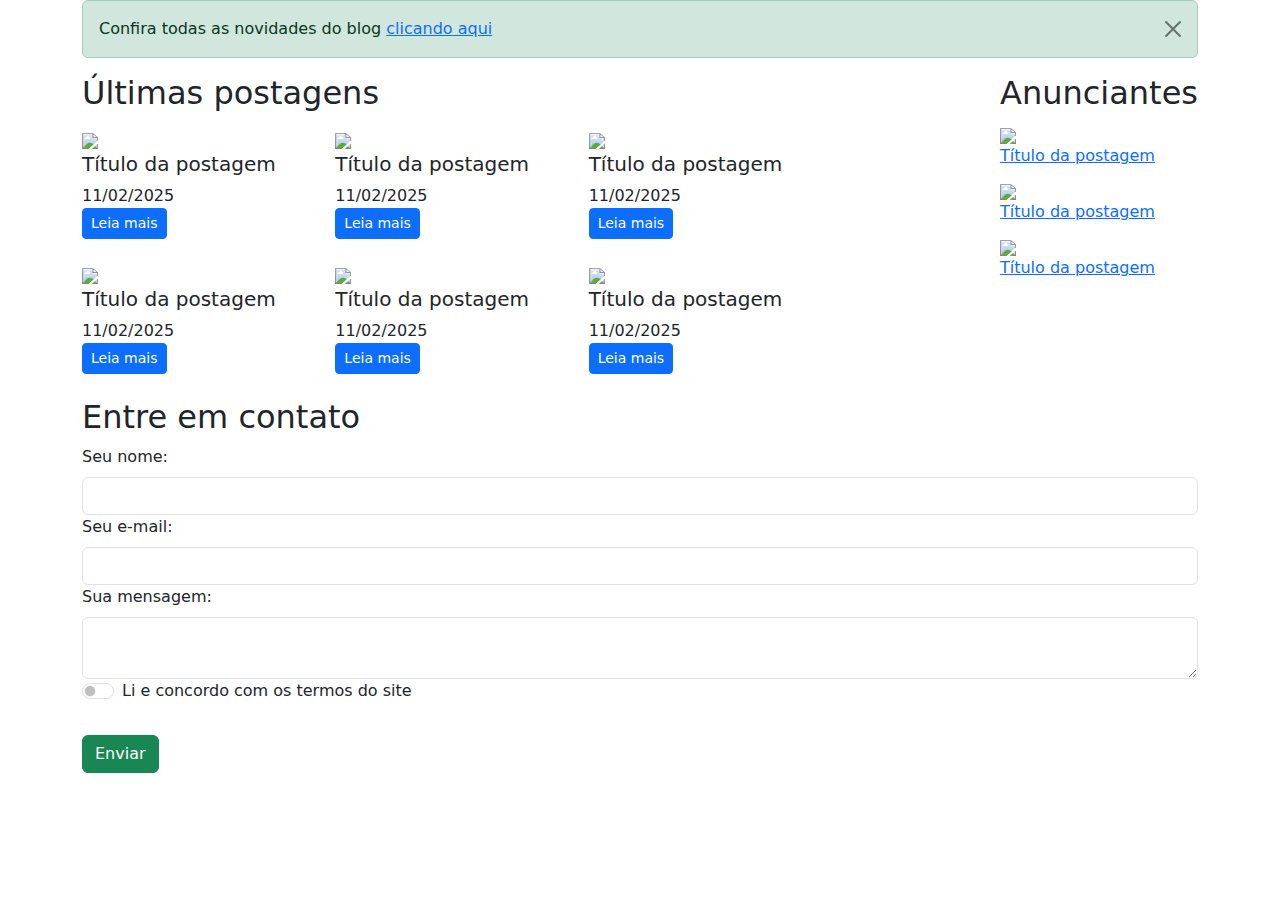
==== index.html @ 52f3691f "uploading projeto 1" ====
<!DOCTYPE html>
<html lang="pt-BR">
<head>
    <meta charset="UTF-8">
    <meta name="viewport" content="width=device-width, initial-scale=1.0">
    <title>Document</title>
    <link rel="stylesheet" href="https://cdn.jsdelivr.net/npm/bootstrap@5.3.3/dist/css/bootstrap.min.css">
    <link rel="stylesheet" href="style.css">
</head>
<body>
    <div class="container">
        <div class="row">
            <div class="col">
                <div class="alert alert-success alert-dismissible fade show">
                    <button class="btn-close" data-bs-dismiss="alert" aria-label="Fechar"></button>
                    Confira todas as novidades do blog <a href="#">clicando aqui</a>
                </div>
            </div>
        </div>
        <div class="row">
            <div class="col-md-8">
                <h2 class="mb-3">Últimas postagens</h2>
                <div class="container g-0">
                    <div class="row">
                        <div class="col-md-4 post">
                            <img src="https://placehold.co/180x180">
                            <h4 class="h5">Título da postagem</h4>
                            <time>11/02/2025</time>
                            <a class="btn btn-primary btn-sm">Leia mais</a>
                        </div>
                        <div class="col-md-4 post">
                            <img src="https://placehold.co/180x180">
                            <h4 class="h5">Título da postagem</h4>
                            <time>11/02/2025</time>
                            <a class="btn btn-primary btn-sm">Leia mais</a>
                        </div>
                        <div class="col-md-4 post">
                            <img src="https://placehold.co/180x180">
                            <h4 class="h5">Título da postagem</h4>
                            <time>11/02/2025</time>
                            <a class="btn btn-primary btn-sm">Leia mais</a>
                        </div>
                        <div class="col-md-4 post">
                            <img src="https://placehold.co/180x180">
                            <h4 class="h5">Título da postagem</h4>
                            <time>11/02/2025</time>
                            <a class="btn btn-primary btn-sm">Leia mais</a>
                        </div>
                        <div class="col-md-4 post">
                            <img src="https://placehold.co/180x180">
                            <h4 class="h5">Título da postagem</h4>
                            <time>11/02/2025</time>
                            <a class="btn btn-primary btn-sm">Leia mais</a>
                        </div>
                        <div class="col-md-4 post">
                            <img src="https://placehold.co/180x180">
                            <h4 class="h5">Título da postagem</h4>
                            <time>11/02/2025</time>
                            <a class="btn btn-primary btn-sm">Leia mais</a>
                        </div>
                    </div>
                </div>
            </div>
            <div class="col-md-4 d-flex justify-content-end">
                <div class="d-flex flex-column">
                    <h2 class="mb-3">Anunciantes</h2>
                    <img src="https://placehold.co/180x180">
                    <a href="#" class="mb-3">Título da postagem</a>
                    <img src="https://placehold.co/180x180">
                    <a href="#" class="mb-3">Título da postagem</a>
                    <img src="https://placehold.co/180x180">
                    <a href="#" class="mb-3">Título da postagem</a>
                </div>
            </div>
        </div>
        <div class="row">
            <div class="col">
                <h2>Entre em contato</h2>
                <form action="">
                    <label class="form-label" for="nome">Seu nome:</label>
                    <input class="form-control" type="text" id="nome">
                    <label for="email" class="form-label">Seu e-mail:</label>
                    <input type="email" id="email" class="form-control">
                    <label for="mensagem" class="form-label">Sua mensagem:</label>
                    <textarea id="mensagem" class="form-control"></textarea>
                    <div class="form-check form-switch">
                        <label for="termos" class="form-check-label">Li e concordo com os termos do site</label>
                        <input id="termos" type="checkbox" class="form-check-input">
                    </div>
                    <button id="enviar" class="btn btn-success">Enviar</button>
                </form>
            </div>
        </div>
    </div>

    <script src="https://cdn.jsdelivr.net/npm/bootstrap@5.3.3/dist/js/bootstrap.bundle.min.js"></script>
</body>
</html>
---- style.css ----
time {
    display: block;
}

.post {
    margin-bottom: 24px;
}

#enviar {
    margin: 30px 0;
}
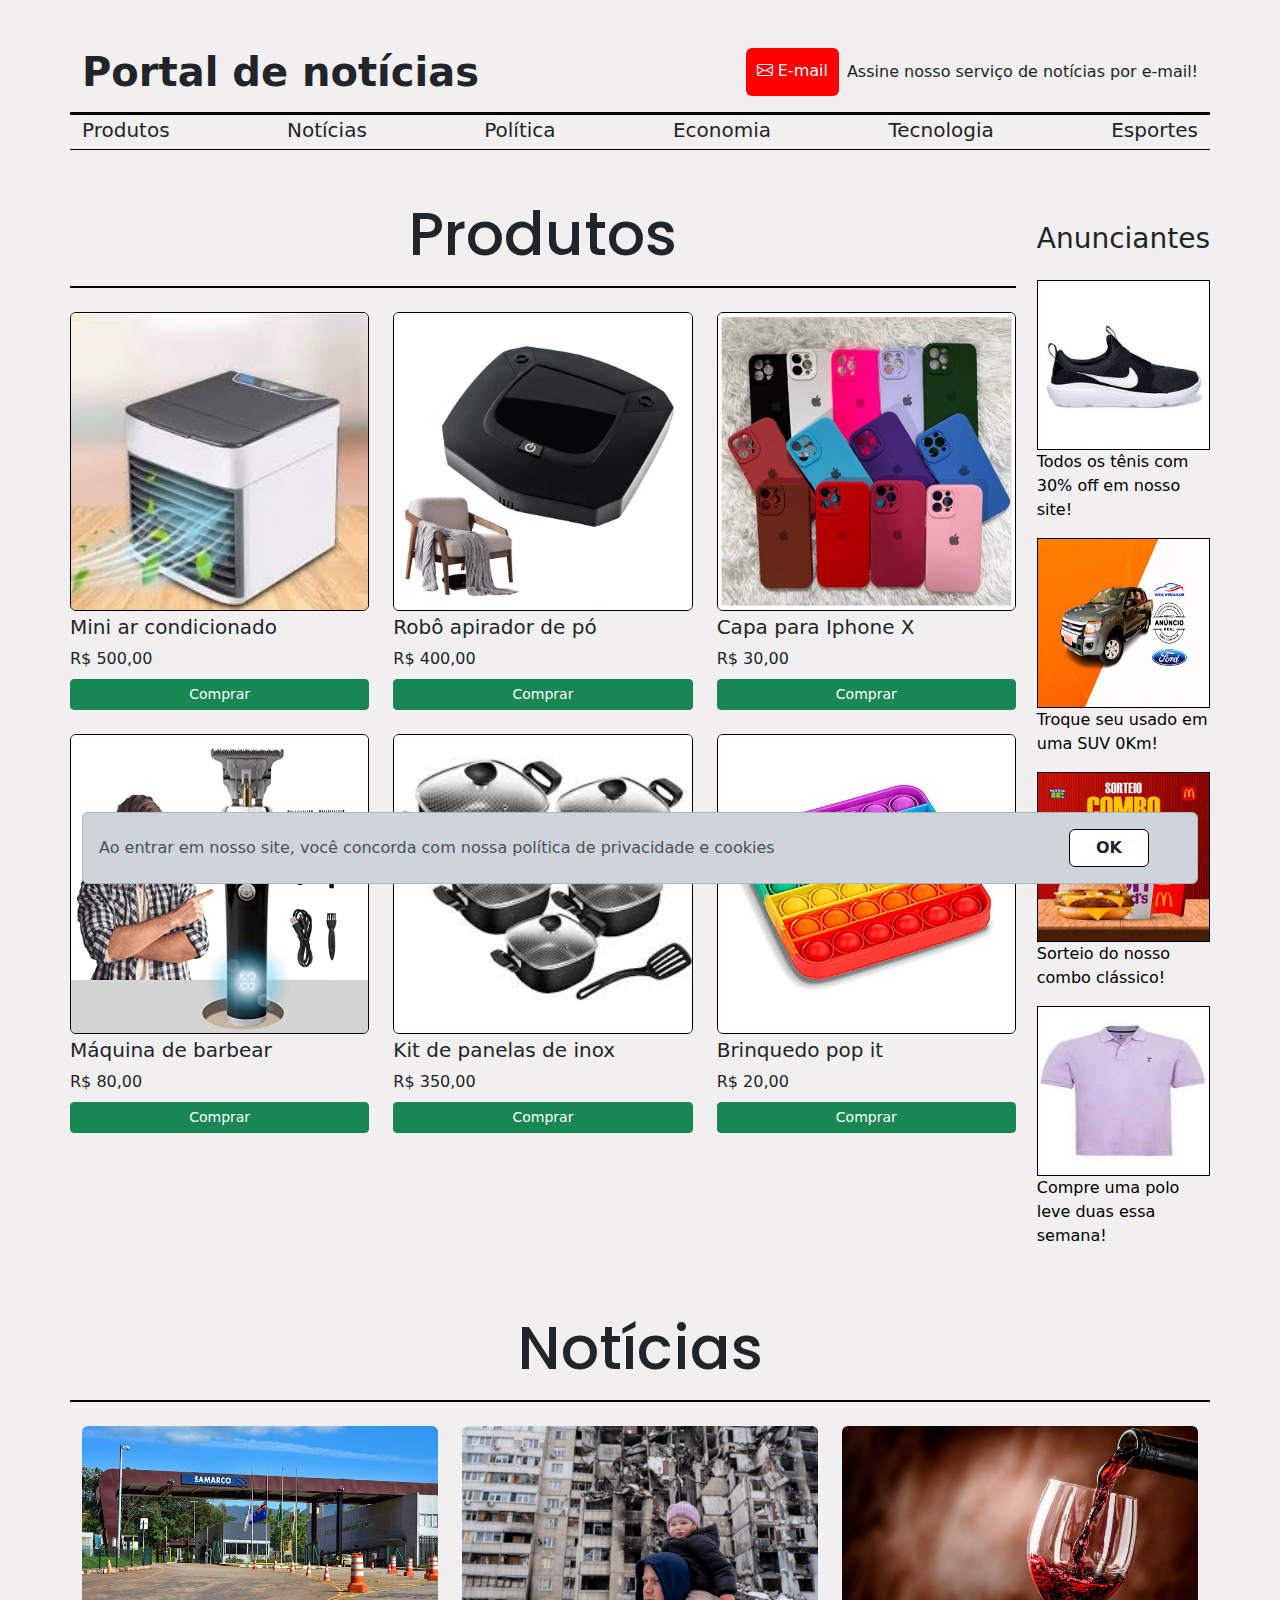
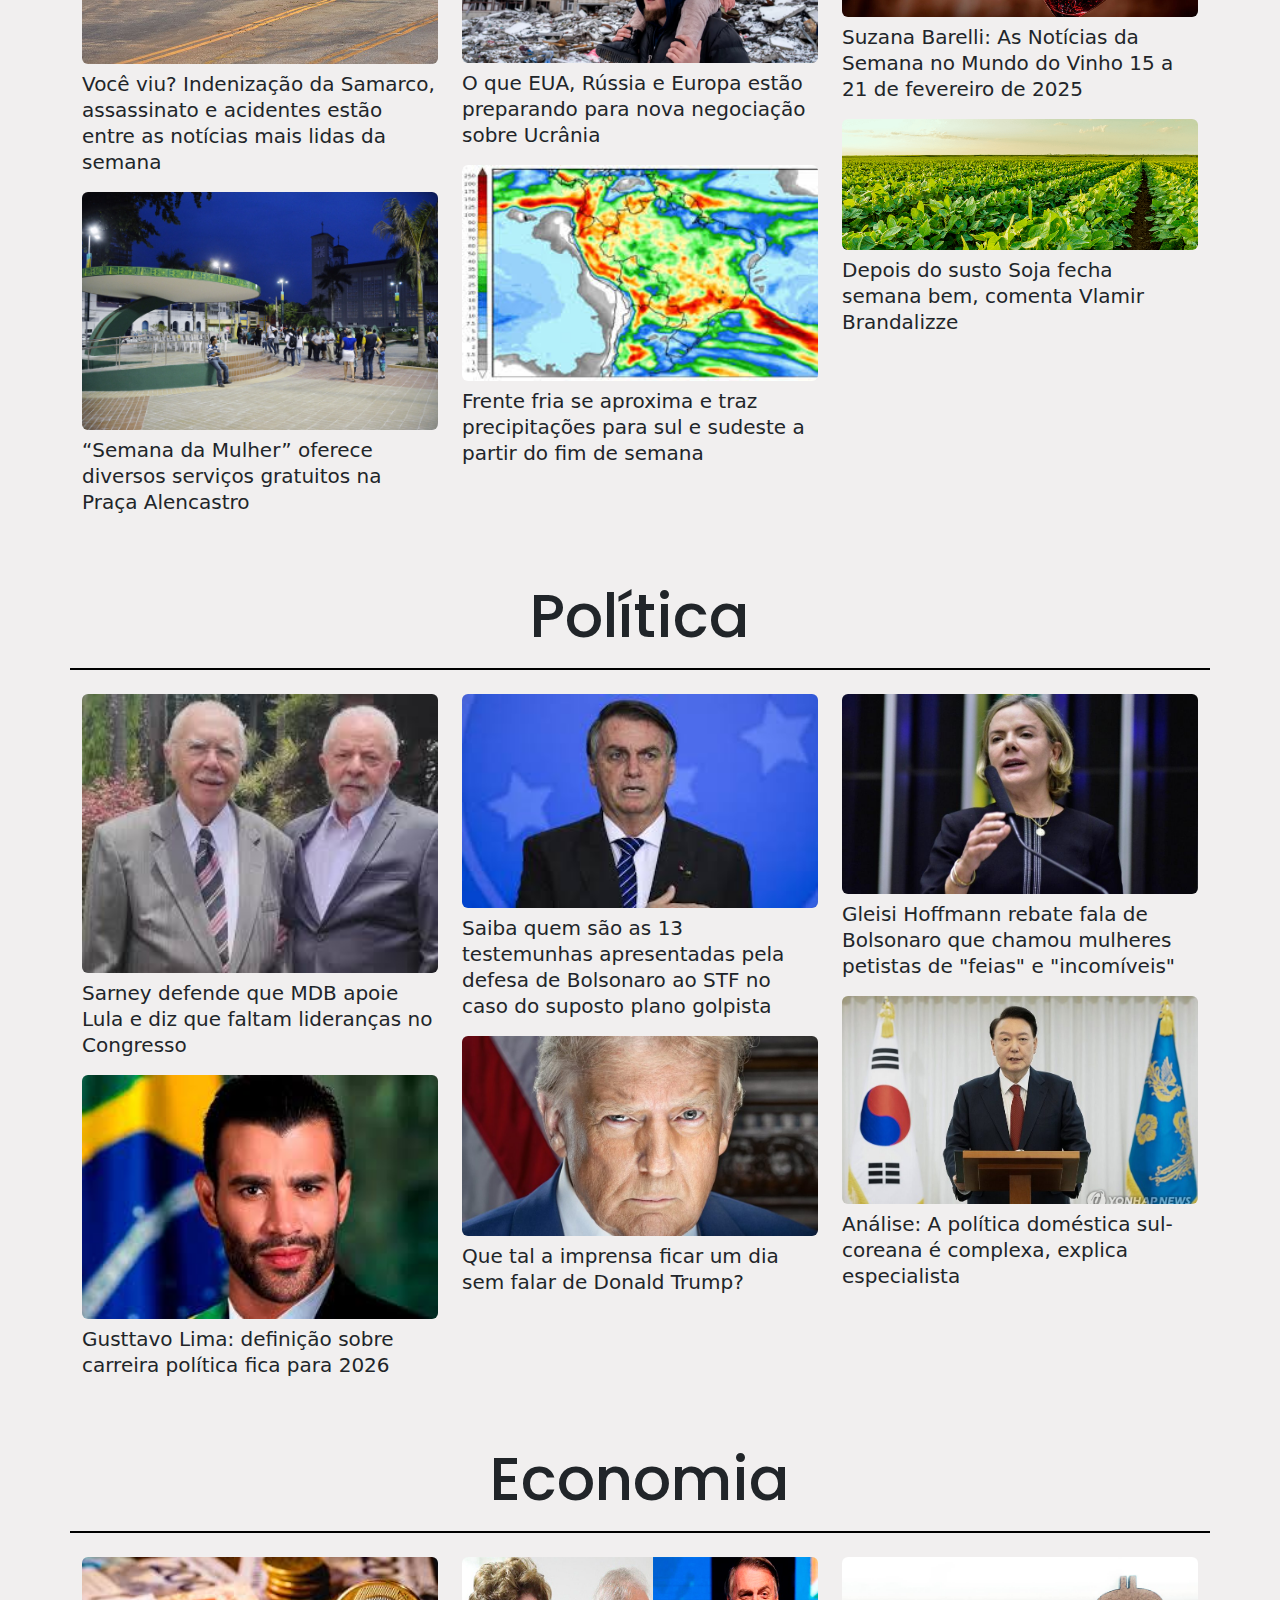
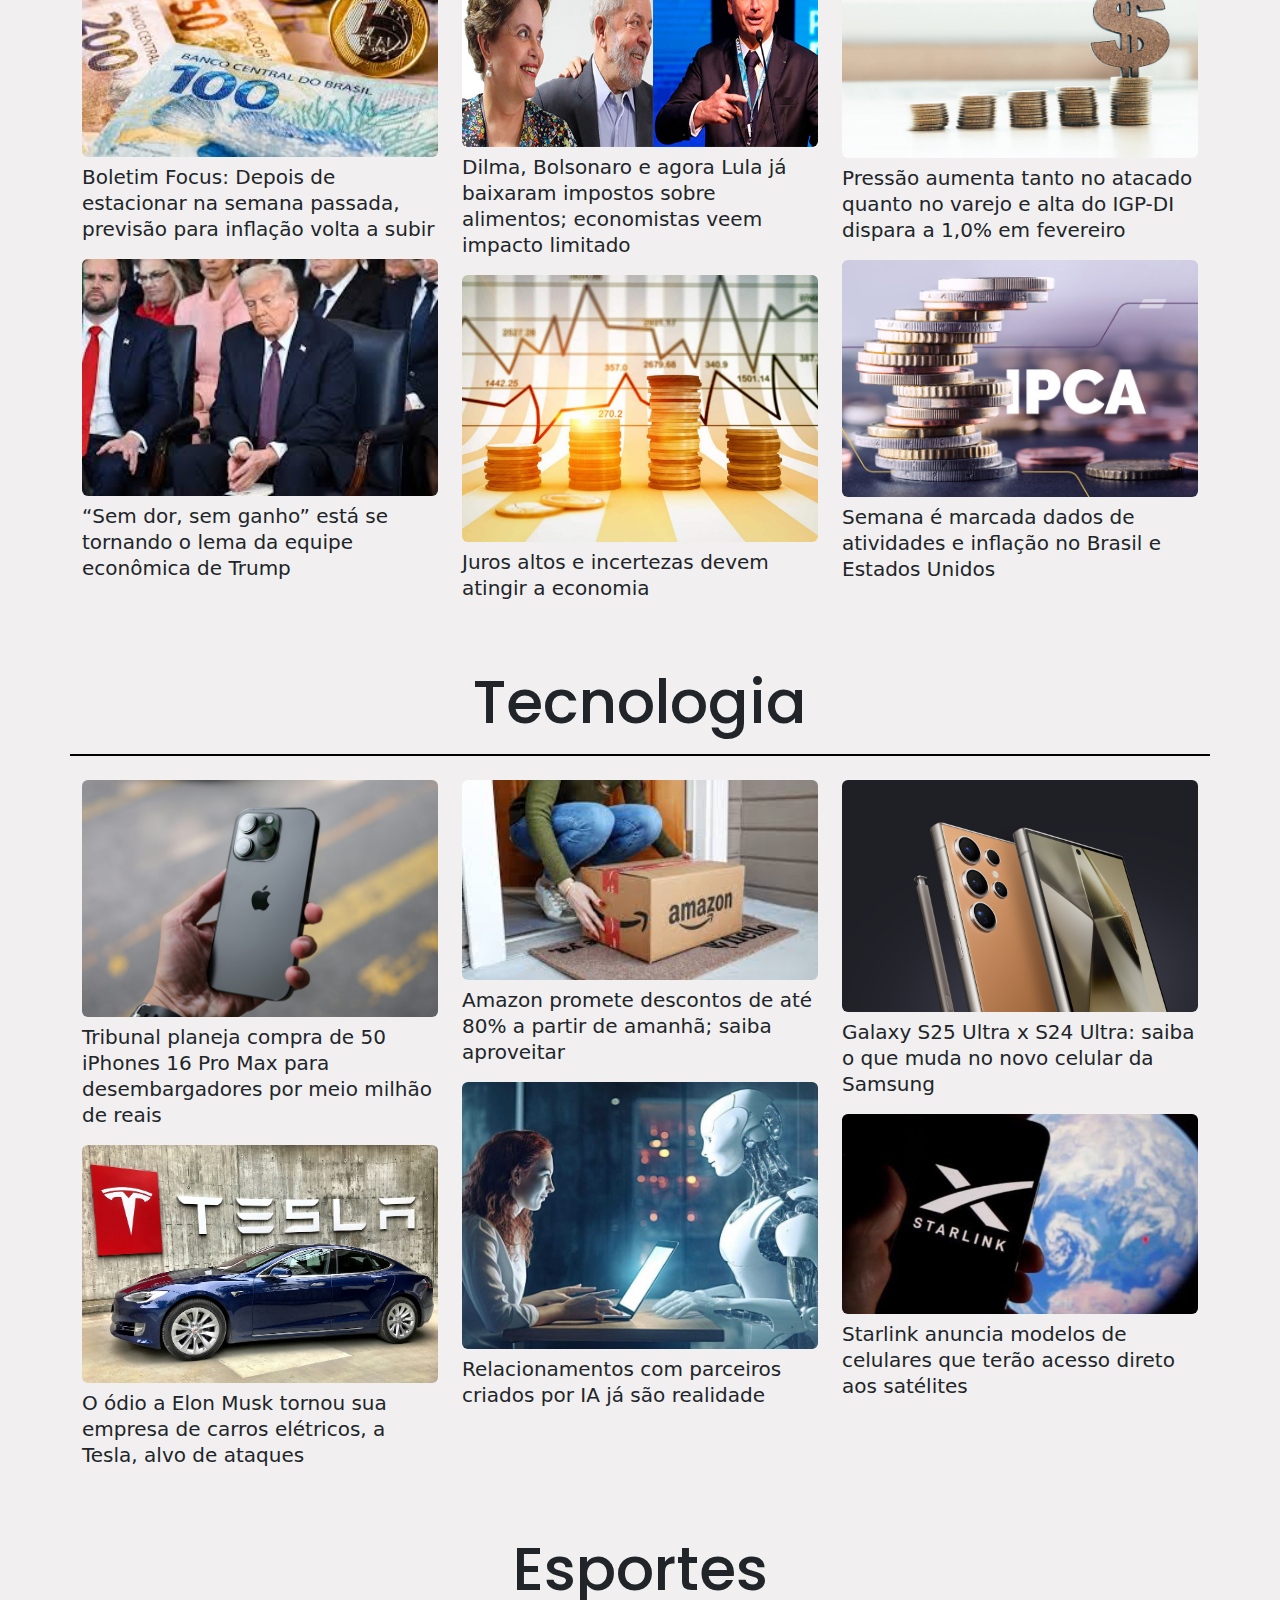
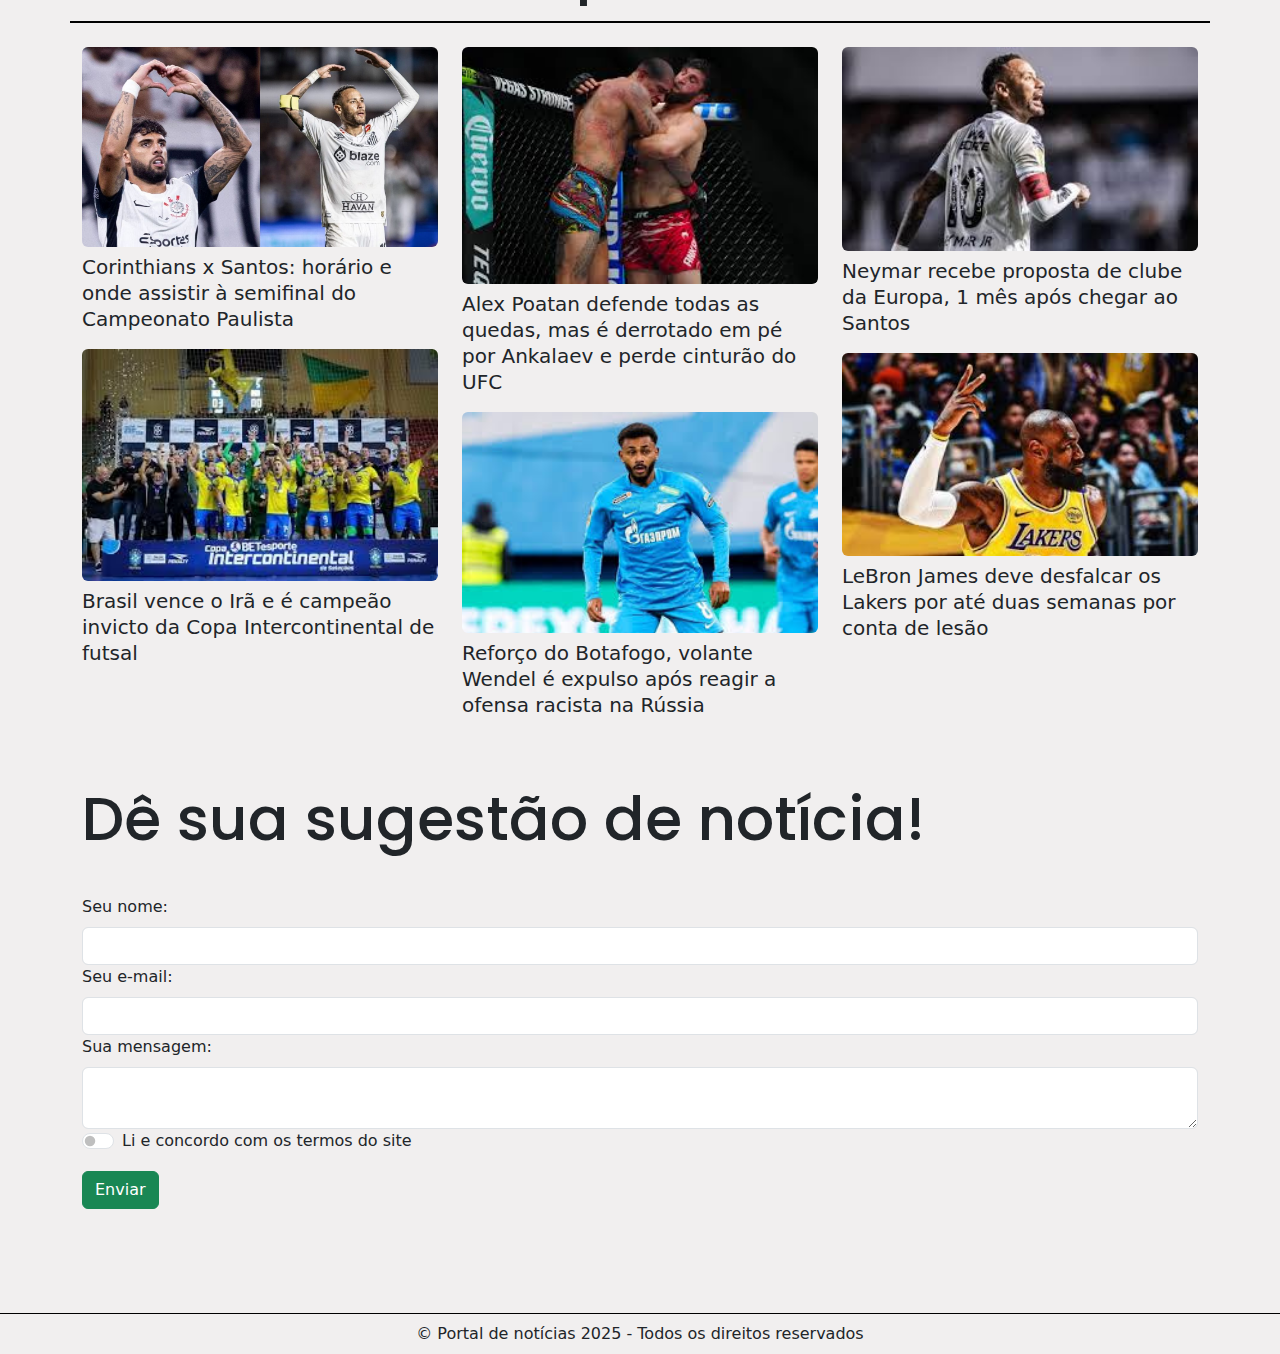
==== commit 5e81b271: "encorporando site" ====
--- a/index.html
+++ b/index.html
@@ -3,96 +3,536 @@
 <head>
     <meta charset="UTF-8">
     <meta name="viewport" content="width=device-width, initial-scale=1.0">
-    <title>Document</title>
+    <title>Portal de notícias</title>
+    <link rel="preconnect" href="https://fonts.googleapis.com">
+    <link rel="preconnect" href="https://fonts.gstatic.com" crossorigin>
+    <link href="https://fonts.googleapis.com/css2?family=Poppins:ital,wght@0,100;0,200;0,300;0,400;0,500;0,600;0,700;0,800;0,900;1,100;1,200;1,300;1,400;1,500;1,600;1,700;1,800;1,900&display=swap" rel="stylesheet">
     <link rel="stylesheet" href="https://cdn.jsdelivr.net/npm/bootstrap@5.3.3/dist/css/bootstrap.min.css">
+    <link rel="stylesheet" href="https://cdn.jsdelivr.net/npm/bootstrap-icons@1.11.3/font/bootstrap-icons.min.css">
     <link rel="stylesheet" href="style.css">
 </head>
 <body>
-    <div class="container">
+    <header>
+        <div class="container pt-5 pb-3 d-flex">
+            <h1 class="fw-bold m-0 p-0">
+                Portal de notícias
+            </h1>
+            <div class="d-flex subcontainer">
+                <a class="btn rounded me-2" data-bs-toggle="modal" data-bs-target="#modal">
+                    <i class="bi bi-envelope"></i>
+                    E-mail
+                </a>
+                <p class="m-0 p-0">
+                    Assine nosso serviço de notícias por e-mail!
+                </p>
+            </div>
+        </div>
+    </header>
+
+    <div id="modal" class="modal" data-bs-backdrop="static">
+        <div class="modal-dialog">
+            <div class="modal-content">
+                <div class="modal-header">
+                    <h5>
+                        Insira seu e-mail
+                    </h5>
+                    <button class="btn-close" data-bs-dismiss="modal"></button>
+                </div>
+                <div class="modal-body">
+                    <form id="form-modal">
+                        <input class="form-control" type="email" required
+                        oninvalid="this.setCustomValidity('Por favor, preencha seu email corretamente')" oninput="this.setCustomValidity('')">
+                        <button class="btn d-block w-100 mt-2" type="submit">
+                            Enviar
+                        </button>
+                    </form>
+                </div>
+            </div>
+        </div>
+    </div>
+
+    <div id="modal2" class="modal" data-bs-backdrop="static">
+        <div class="modal-dialog">
+            <div class="modal-content">
+                <div class="modal-header">
+                    <h5>
+                        Parabéns!
+                    </h5>
+                    <button class="btn-close" data-bs-dismiss="modal"></button>
+                </div>
+                <div class="modal-body">
+                    <p>
+                        Seu e-mail foi cadastrado em nossa lista de assinantes, agora você recebrá as melhores notícias
+                        em sua caixa principal
+                    </p>
+                    <a class="btn d-block w-100 mt-2" href="https://mail.google.com/mail/u/0/#inbox">
+                        <i class="bi bi-envelope"></i>
+                        Ir para e-mail
+                    </a>
+                </div>
+            </div>
+        </div>
+    </div>
+
+    <nav class="container mb-5">
+        <ul class="d-flex justify-content-between m-0 p-0 mb-1">
+            <li class="fs-5">
+                <a class="nav-link" href="#produtos">
+                    Produtos
+                </a>
+            </li>
+            <li class="fs-5">
+                <a class="nav-link" href="#noticias">
+                    Notícias
+                </a>
+            </li>
+            <li class="fs-5">
+                <a class="nav-link" href="politica">
+                    Política
+                </a>
+            </li>
+            <li class="fs-5">
+                <a class="nav-link" href="#economia">
+                    Economia
+                </a>
+            </li>
+            <li class="fs-5">
+                <a class="nav-link" href="#tecnologia">
+                    Tecnologia
+                </a>
+            </li>
+            <li class="fs-5">
+                <a class="nav-link" href="#esportes">
+                    Esportes
+                </a>
+            </li>
+        </ul>
+    </nav>
+    
+    <section id="produtos" class="mb-5">
+        <div class="container p-0">
+            <div class="row">
+                <div class="col-sm-12 col-md-9 col-lg-10 produtos">
+                    <h2 class="mb-4 text-center pb-3">Produtos</h2>
+                    <div class="row">
+                        <div class="col-sm-12 col-md-6 col-lg-4 mb-4">
+                            <img class="w-100 rounded" src="./content/Produto1.jpeg" alt="Imagem de um mini ar condicionado">
+                            <h4 class="h5 mt-1">Mini ar condicionado</h4>
+                            <time class="mb-2 d-block">R$ 500,00</time>
+                            <a class="btn btn-success btn-sm w-100" href="https://www.amazon.com.br/Arcondicionado-Portátil-Climatizador-Quarto-Caminhão/dp/B0CJL1F693/ref=asc_df_B0CJL1F693/?tag=googleshopp00-20&linkCode=df0&hvadid=709968341215&hvpos=&hvnetw=g&hvrand=6842127334789213382&hvpone=&hvptwo=&hvqmt=&hvdev=c&hvdvcmdl=&hvlocint=&hvlocphy=9196892&hvtargid=pla-2275955946840&psc=1&mcid=1b98340afeaa3686b25d4bbbd0e0ed1d&tag=googleshopp00-20&linkCode=df0&hvadid=709968341215&hvpos=&hvnetw=g&hvrand=6842127334789213382&hvpone=&hvptwo=&hvqmt=&hvdev=c&hvdvcmdl=&hvlocint=&hvlocphy=9196892&hvtargid=pla-2275955946840&psc=1&language=pt_BR&gad_source=1">Comprar</a>
+                        </div>
+                        <div class="col-sm-12 col-md-6 col-lg-4 mb-4">
+                            <img class="w-100 rounded" src="./content/Produto2.jpg" alt="Imagem de um ">
+                            <h4 class="h5 mt-1">Robô apirador de pó</h4>
+                            <time class="mb-2 d-block">R$ 400,00</time>
+                            <a class="btn btn-success btn-sm w-100" href="https://www.amazon.com.br/Aspirador-WAP-W90-Automático-Recarregável/dp/B0B9PSBNYL/ref=asc_df_B0B9PSBNYL/?tag=googleshopp00-20&linkCode=df0&hvadid=709968341272&hvpos=&hvnetw=g&hvrand=6972878312672025483&hvpone=&hvptwo=&hvqmt=&hvdev=c&hvdvcmdl=&hvlocint=&hvlocphy=9196892&hvtargid=pla-1885705751892&mcid=40d724f73e893ef58ea6f36d89a94273&language=pt_BR&gad_source=1&th=1">Comprar</a>
+                        </div>
+                        <div class="col-sm-12 col-md-6 col-lg-4 mb-4">
+                            <img class="w-100 rounded" src="./content/Produto3.jpeg" alt="Imagem de um ">
+                            <h4 class="h5 mt-1">Capa para Iphone X</h4>
+                            <time class="mb-2 d-block">R$ 30,00</time>
+                            <a class="btn btn-success btn-sm w-100" href="https://shopee.com.br/product/924654697/23413754931?gads_t_sig=[base64]&gad_source=1&gclid=Cj0KCQiA8q--BhDiARIsAP9tKI1nm5K0VZMKcnAFVtWFTg8bO_ejShlcBnRua-0Z_mXHMlw5pOVkzxUaAv2_EALw_wcB&af_click_lookback=7d&af_reengagement_window=7d&af_siteid=an_18112960000&af_sub_siteid=GjexCZzGWoQ-1.WtqqpgLKjRDlga9Lg57g&af_viewthrough_lookback=1d&c=-&is_retargeting=true&pid=affiliates&utm_campaign=-&utm_content=GjexCZzGWoQ-1.WtqqpgLKjRDlga9Lg57g&utm_medium=affiliates&utm_source=an_18112960000&utm_term=7q1arjw3gkb9">Comprar</a>
+                        </div>
+                        <div class="col-sm-12 col-md-6 col-lg-4 mb-4">
+                            <img class="w-100 rounded" src="./content/Produto4.jpg" alt="Imagem de um ">
+                            <h4 class="h5 mt-1">Máquina de barbear</h4>
+                            <time class="mb-2 d-block">R$ 80,00</time>
+                            <a class="btn btn-success btn-sm w-100" href="https://www.amazon.com.br/Profissional-Acabamento-Personalizada-Limitador-Recarregável/dp/B0BH9GN5T7/ref=asc_df_B0BH9GN5T7/?tag=googleshopp00-20&linkCode=df0&hvadid=709963977524&hvpos=&hvnetw=g&hvrand=13712134532387279085&hvpone=&hvptwo=&hvqmt=&hvdev=c&hvdvcmdl=&hvlocint=&hvlocphy=9196892&hvtargid=pla-1837835579673&psc=1&mcid=adfd8fea30d139f0acfab810e4363996&tag=googleshopp00-20&linkCode=df0&hvadid=709963977524&hvpos=&hvnetw=g&hvrand=13712134532387279085&hvpone=&hvptwo=&hvqmt=&hvdev=c&hvdvcmdl=&hvlocint=&hvlocphy=9196892&hvtargid=pla-1837835579673&psc=1&language=pt_BR&gad_source=1">Comprar</a>
+                        </div>
+                        <div class="col-sm-12 col-md-6 col-lg-4 mb-4">
+                            <img class="w-100 rounded" src="./content/Produto5.jpeg" alt="Imagem de um ">
+                            <h4 class="h5 mt-1">Kit de panelas de inox</h4>
+                            <time class="mb-2 d-block">R$ 350,00</time>
+                            <a class="btn btn-success btn-sm w-100" href="https://www.magazineluiza.com.br/jogo-de-panelas-eirilar-antiaderente-de-aluminio-grafite-12-pecas-facility/p/238315800/ud/cjpn/?&seller_id=magazineluiza&utm_source=google&utm_medium=cpc&utm_term=78757&utm_campaign=google_eco_per_ven_pla_all_apo_1p_adv-funnel-trafego-csp-v2&utm_content=&partner_id=78757&gclsrc=aw.ds&gad_source=1&gclid=Cj0KCQiA8q--BhDiARIsAP9tKI2k6a6ik_r4WADEY0Q-dWW21VFBQxKThYm2UaM0ryJp9EmsERMBWUMaAqKrEALw_wcB">Comprar</a>
+                        </div>
+                        <div class="col-sm-12 col-md-6 col-lg-4 mb-4">
+                            <img class="w-100 rounded" src="./content/Produto6.jpg" alt="Imagem de um ">
+                            <h4 class="h5 mt-1">Brinquedo pop it</h4>
+                            <time class="mb-2 d-block">R$ 20,00</time>
+                            <a class="btn btn-success btn-sm w-100" href="https://produto.mercadolivre.com.br/MLB-4291091776-brinquedo-de-silicone-anti-stress-sensorial-pop-it-autismo-_JM?matt_tool=80237899&matt_word=&matt_source=google&matt_campaign_id=22090354532&matt_ad_group_id=173090625556&matt_match_type=&matt_network=g&matt_device=c&matt_creative=727882734402&matt_keyword=&matt_ad_position=&matt_ad_type=pla&matt_merchant_id=553132044&matt_product_id=MLB4291091776&matt_product_partition_id=2389560436490&matt_target_id=aud-1966852281496:pla-2389560436490&cq_src=google_ads&cq_cmp=22090354532&cq_net=g&cq_plt=gp&cq_med=pla&gad_source=1&gclid=Cj0KCQiA8q--BhDiARIsAP9tKI2SGgDCEIx6oF4kdCNy29T86A7vb6pyC_y2HYjP0rlKmzBA-UQZe9EaAkg8EALw_wcB">Comprar</a>
+                        </div>
+                    </div>
+                </div>
+                <div class="col-md-3 col-lg-2 d-flex justify-content-end ads">
+                    <div class="d-flex flex-column">
+                        <h3 class="mb-4 text-center pt-4">Anunciantes</h3>
+                        <img class="w-100" src="./content/Anuncio1.jpeg">
+                        <a href="https://www.nike.com.br/?utm_source=google&utm_medium=cpc&utm_campaign=SN_NIKE-INST-ROAS&gad_source=1&gclid=Cj0KCQiA8q--BhDiARIsAP9tKI05UEXN7oGHixFN3zMf9Zs3CQL9xFF0tJJvtEWKzDjMcbjzsw_1I84aAhZ9EALw_wcB&utm_referrer=https://www.google.com/" class="mb-3">Todos os tênis com 30% off em nosso site!</a>
+                        <img class="w-100" src="./content/Anuncio2.jpg">
+                        <a href="https://www.destaqueford.com.br/?gad_source=1&gclid=Cj0KCQiA8q--BhDiARIsAP9tKI1NBx5IvAeNR9beh_tM4isY4amaK3HbWKKHmVBybpEqLCS5dJZ-H2MaAkoOEALw_wcB" class="mb-3">Troque seu usado em uma SUV 0Km!</a>
+                        <img class="w-100" src="./content/Anuncio3.jpeg">
+                        <a href="https://www.mcdonalds.com.br" class="mb-3">Sorteio do nosso combo clássico!</a>
+                        <img class="w-100" src="./content/Anuncio4.jpeg">
+                        <a href="https://www.polowear.com.br/?srsltid=AfmBOoqwwbfMF3zEEKMPHjvoAJjRzQDFHmihs1upLBdad9Ym_im6gIiL" class="mb-3">Compre uma polo leve duas essa semana!</a>
+                    </div>
+                </div>
+            </div>
+        </div>    
+    </section>
+
+    <section id="noticias" class="mb-5">
+        <div class="container">
+            <div class="row">
+                <h2 class="mb-4 text-center pb-3">
+                    Notícias
+                </h2>
+            </div>
+            <div class="row">
+                <div class="col-sm-12 col-md-6 col-lg-4">
+                    <div class="post mb-3">
+                        <a href="https://g1.globo.com/mg/vales-mg/noticia/2025/03/09/voce-viu-indenizacao-da-samarco-assassinato-e-acidentes-estao-entre-as-noticias-mais-lidas-da-semana.ghtml">
+                            <img class="d-block w-100 rounded mb-2" src="./content/FotoNoticias1.jpg" alt="Sede da Samarco">
+                        </a>
+                        <a class="h5" href="https://g1.globo.com/mg/vales-mg/noticia/2025/03/09/voce-viu-indenizacao-da-samarco-assassinato-e-acidentes-estao-entre-as-noticias-mais-lidas-da-semana.ghtml">
+                            Você viu? Indenização da Samarco, assassinato e acidentes estão entre as notícias mais lidas da semana
+                        </a>
+                    </div>
+                    <div class="post mb-3">
+                        <a href="https://www.vgnoticias.com.br/cidades/semana-da-mulher-oferece-diversos-servicos-gratuitos-na-praca-alencastro/127789">
+                            <img class="d-block w-100 rounded mb-2" src="./content/FotoNoticias2.jpg" alt="Praça Alencastro">
+                        </a>
+                        <a class="h5" href="https://www.vgnoticias.com.br/cidades/semana-da-mulher-oferece-diversos-servicos-gratuitos-na-praca-alencastro/127789">
+                            “Semana da Mulher” oferece diversos serviços gratuitos na Praça Alencastro
+                        </a>
+                    </div>
+                </div>
+                <div class="col-sm-12 col-md-6 col-lg-4">
+                    <div class="post mb-3">
+                        <a href="https://www.bbc.com/portuguese/articles/c62xzkykyg9o">
+                            <img class="d-block w-100 rounded mb-2" src="./content/FotoNoticias3.jpeg" alt="Ucrânia">
+                        </a>
+                        <a class="h5" href="https://www.bbc.com/portuguese/articles/c62xzkykyg9o">
+                            O que EUA, Rússia e Europa estão preparando para nova negociação sobre Ucrânia
+                        </a>
+                    </div>
+                    <div class="post mb-3">
+                        <a href="https://www.noticiasagricolas.com.br/videos/clima/395859-frente-fria-se-aproxima-e-traz-precipitacoes-para-sul-e-sudeste-a-partir-do-fim-de-semana.html">
+                            <img class="d-block w-100 rounded mb-2" src="./content/FotoNoticias4.jpeg" alt="Mapa térmico Brasil">
+                        </a>
+                        <a class="h5" href="https://www.noticiasagricolas.com.br/videos/clima/395859-frente-fria-se-aproxima-e-traz-precipitacoes-para-sul-e-sudeste-a-partir-do-fim-de-semana.html">
+                            Frente fria se aproxima e traz precipitações para sul e sudeste a partir do fim de semana
+                        </a>
+                    </div>
+                </div>
+                <div class="col-sm-12 col-md-6 col-lg-4 last-col">
+                    <div class="post mb-3">
+                        <a href="https://www.estadao.com.br/paladar/guiadosvinhos/index.php?route=blog/blog&blog_id=173">
+                            <img class="d-block w-100 rounded mb-2" src="./content/FotoNoticias5.jpg" alt="Taça de vinho">
+                        </a>
+                        <a class="h5" href="https://www.estadao.com.br/paladar/guiadosvinhos/index.php?route=blog/blog&blog_id=173">
+                            Suzana Barelli: As Notícias da Semana no Mundo do Vinho 15 a 21 de fevereiro de 2025
+                        </a>
+                    </div>
+                    <div class="post mb-3">
+                        <a href="https://www.noticiasagricolas.com.br/videos/tempo-e-dinheiro/395905-depois-do-susto-soja-fecha-semana-bem-comenta-vlamir-brandalizze.html">
+                            <img class="d-block w-100 rounded mb-2" src="./content/FotoNoticias6.png" alt="Plantação de soja">
+                        </a>
+                        <a class="h5" href="https://www.noticiasagricolas.com.br/videos/tempo-e-dinheiro/395905-depois-do-susto-soja-fecha-semana-bem-comenta-vlamir-brandalizze.html">
+                            Depois do susto Soja fecha semana bem, comenta Vlamir Brandalizze
+                        </a>
+                    </div>
+                </div>
+            </div>
+        </div>
+    </section>
+
+    <section id="politica" class="mb-5">
+        <div class="container">
+            <div class="row">
+                <h2 class="mb-4 text-center pb-3">
+                    Política
+                </h2>
+            </div>
+            <div class="row">
+                <div class="col-sm-12 col-md-6 col-lg-4">
+                    <div class="post mb-3">
+                        <a href="https://noticias.uol.com.br/politica/ultimas-noticias/2025/03/09/sarney-defende-que-mdb-apoie-lula-e-diz-que-faltam-liderancas-no-congresso.htm">
+                            <img class="d-block w-100 rounded mb-2" src="./content/FotoPolitica1.jpeg" alt="Lula e Sarney">
+                        </a>
+                        <a class="h5" href="https://noticias.uol.com.br/politica/ultimas-noticias/2025/03/09/sarney-defende-que-mdb-apoie-lula-e-diz-que-faltam-liderancas-no-congresso.htm">
+                            Sarney defende que MDB apoie Lula e diz que faltam lideranças no Congresso
+                        </a>
+                    </div>
+                    <div class="post mb-3">
+                        <a href="https://www.metropoles.com/brasil/gusttavo-lima-definicao-sobre-carreira-politica-fica-para-2026">
+                            <img class="d-block w-100 rounded mb-2" src="./content/FotoPolitica2.jpeg" alt="Gustavo Lima">
+                        </a>
+                        <a class="h5" href="https://www.metropoles.com/brasil/gusttavo-lima-definicao-sobre-carreira-politica-fica-para-2026">
+                            Gusttavo Lima: definição sobre carreira política fica para 2026
+                        </a>
+                    </div>
+                </div>
+                <div class="col-sm-12 col-md-6 col-lg-4">
+                    <div class="post mb-3">
+                        <a href="https://jovempan.com.br/noticias/politica/saiba-quem-sao-as-13-testemunhas-apresentadas-pela-defesa-de-bolsonaro-ao-stf-no-caso-do-suposto-plano-golpista.html">
+                            <img class="d-block w-100 rounded mb-2" src="./content/FotoPolitica3.jpeg" alt="Bolsonaro">
+                        </a>
+                        <a class="h5" href="https://jovempan.com.br/noticias/politica/saiba-quem-sao-as-13-testemunhas-apresentadas-pela-defesa-de-bolsonaro-ao-stf-no-caso-do-suposto-plano-golpista.html">
+                            Saiba quem são as 13 testemunhas apresentadas pela defesa de Bolsonaro ao STF no caso do suposto plano golpista
+                        </a>
+                    </div>
+                    <div class="post mb-3">
+                        <a href="https://noticias.uol.com.br/politica/ultimas-noticias/2025/03/09/que-tal-a-imprensa-ficar-1-dia-sem-falar-de-donald-trump.htm">
+                            <img class="d-block w-100 rounded mb-2" src="./content/FotoPolitica4.jpeg" alt="Donald Trump">
+                        </a>
+                        <a class="h5" href="https://noticias.uol.com.br/politica/ultimas-noticias/2025/03/09/que-tal-a-imprensa-ficar-1-dia-sem-falar-de-donald-trump.htm">
+                            Que tal a imprensa ficar um dia sem falar de Donald Trump?
+                        </a>
+                    </div>
+                </div>
+                <div class="col-sm-12 col-md-6 col-lg-4 last-col">
+                    <div class="post mb-3">
+                        <a href="https://jovempan.com.br/noticias/politica/gleisi-hoffmann-rebate-fala-de-bolsonaro-que-chamou-mulheres-petistas-de-feias-e-incomiveis.html">
+                            <img class="d-block w-100 rounded mb-2" src="./content/FotoPolitica5.jpg" alt="Gleisi Hoffmann">
+                        </a>
+                        <a class="h5" href="https://jovempan.com.br/noticias/politica/gleisi-hoffmann-rebate-fala-de-bolsonaro-que-chamou-mulheres-petistas-de-feias-e-incomiveis.html">
+                            Gleisi Hoffmann rebate fala de Bolsonaro que chamou mulheres petistas de "feias" e "incomíveis"
+                        </a>
+                    </div>
+                    <div class="post mb-3">
+                        <a href="https://noticias.r7.com/record-news/conexao-record-news/video/analise-a-politica-domestica-sul-coreana-e-complexa-explica-especialista-07032025/">
+                            <img class="d-block w-100 rounded mb-2" src="./content/FotoPolitica6.jpg" alt="Yoon Suk Yeol">
+                        </a>
+                        <a class="h5" href="https://noticias.r7.com/record-news/conexao-record-news/video/analise-a-politica-domestica-sul-coreana-e-complexa-explica-especialista-07032025/">
+                            Análise: A política doméstica sul-coreana é complexa, explica especialista
+                        </a>
+                    </div>
+                </div>
+            </div>
+        </div>
+    </section>
+
+    <section id="economia" class="mb-5">
+        <div class="container">
+            <div class="row">
+                <h2 class="mb-4 text-center pb-3">
+                    Economia
+                </h2>
+            </div>
+            <div class="row">
+                <div class="col-ms-12 col-md-6 col-lg-4">
+                    <div class="post mb-3">
+                        <a href="https://valorinveste.globo.com/mercados/brasil-e-politica/noticia/2025/03/10/boletim-focus-depois-de-estacionar-na-semana-passada-previsao-para-inflacao-volta-a-subir.ghtml">
+                            <img class="d-block w-100 rounded mb-2" src="./content/FotoEconomia1.jpeg" alt="Cédulas de real">
+                        </a>
+                        <a class="h5" href="https://valorinveste.globo.com/mercados/brasil-e-politica/noticia/2025/03/10/boletim-focus-depois-de-estacionar-na-semana-passada-previsao-para-inflacao-volta-a-subir.ghtml">
+                            Boletim Focus: Depois de estacionar na semana passada, previsão para inflação volta a subir
+                        </a>
+                    </div>
+                    <div class="post mb-3">
+                        <a href="https://www.infomoney.com.br/mundo/sem-dor-sem-ganho-esta-se-tornando-o-lema-da-equipe-economica-de-trump/">
+                            <img class="d-block w-100 rounded mb-2" src="./content/FotoEconomia2.jpeg" alt="Donald Trump">
+                        </a>
+                        <a class="h5" href="https://www.infomoney.com.br/mundo/sem-dor-sem-ganho-esta-se-tornando-o-lema-da-equipe-economica-de-trump/">
+                            “Sem dor, sem ganho” está se tornando o lema da equipe econômica de Trump
+                        </a>
+                    </div>
+                </div>
+                <div class="col-ms-12 col-md-6 col-lg-4">
+                    <div class="post mb-3">
+                        <a href="https://g1.globo.com/economia/noticia/2025/03/08/dilma-bolsonaro-e-agora-lula-ja-baixaram-impostos-sobre-alimentos-economistas-veem-impacto-limitado.ghtml">
+                            <img class="d-block w-100 rounded mb-2" src="./content/FotoEconomia3.jpg" alt="Lula, Dilma e Bolsonaro">
+                        </a>
+                        <a class="h5" href="https://g1.globo.com/economia/noticia/2025/03/08/dilma-bolsonaro-e-agora-lula-ja-baixaram-impostos-sobre-alimentos-economistas-veem-impacto-limitado.ghtml">
+                            Dilma, Bolsonaro e agora Lula já baixaram impostos sobre alimentos; economistas veem impacto limitado
+                        </a>
+                    </div>
+                    <div class="post mb-3">
+                        <a href="https://tribunaonline.com.br/economia/juros-altos-e-incertezas-devem-atingir-a-economia-232789?home=espírito+santo">
+                            <img class="d-block w-100 rounded mb-2" src="./content/FotoEconomia4.jpg" alt="Imagem inflação">
+                        </a>
+                        <a class="h5" href="https://tribunaonline.com.br/economia/juros-altos-e-incertezas-devem-atingir-a-economia-232789?home=espírito+santo">
+                            Juros altos e incertezas devem atingir a economia
+                        </a>
+                    </div>
+                </div>
+                <div class="col-ms-12 col-md-6 col-lg-4 last-col">
+                    <div class="post mb-3">
+                        <a href="https://www.moneytimes.com.br/pressao-aumenta-tanto-no-atacado-quanto-no-varejo-e-alta-do-igp-di-dispara-a-10-em-fevereiro-gll/">
+                            <img class="d-block w-100 rounded mb-2" src="./content/FotoEconomia5.jpg" alt="Imagem moedas">
+                        </a>
+                        <a class="h5" href="https://www.moneytimes.com.br/pressao-aumenta-tanto-no-atacado-quanto-no-varejo-e-alta-do-igp-di-dispara-a-10-em-fevereiro-gll/">
+                            Pressão aumenta tanto no atacado quanto no varejo e alta do IGP-DI dispara a 1,0% em fevereiro
+                        </a>
+                    </div>
+                    <div class="post mb-3">
+                        <a href="https://valorinveste.globo.com/mercados/renda-variavel/bolsas-e-indices/noticia/2025/03/10/semana-e-marcada-dados-de-atividades-e-inflacao-no-brasil-e-estados-unidos.ghtml">
+                            <img class="d-block w-100 rounded mb-2" src="./content/FotoEconomia6.jpg" alt="Ilustração IPCA">
+                        </a>
+                        <a class="h5" href="https://valorinveste.globo.com/mercados/renda-variavel/bolsas-e-indices/noticia/2025/03/10/semana-e-marcada-dados-de-atividades-e-inflacao-no-brasil-e-estados-unidos.ghtml">
+                            Semana é marcada dados de atividades e inflação no Brasil e Estados Unidos
+                        </a>
+                    </div>
+                </div>
+            </div>
+        </div>
+    </section>
+
+    <section id="tecnologia" class="mb-5">
+        <div class="container">
+            <div class="row">
+                <h2 class="mb-4 text-center pb-3">
+                    Tecnologia
+                </h2>
+            </div>
+            <div class="row">
+                <div class="col-sm-12 col-md-6 col-lg-4">
+                    <div class="post mb-3">
+                        <a href="https://oglobo.globo.com/brasil/noticia/2025/03/09/tribunal-planeja-compra-de-50-iphones-16-pro-max-para-desembargadores-por-meio-milhao-de-reais.ghtml">
+                            <img class="d-block w-100 rounded mb-2" src="./content/FotoTecnologia1.jpeg" alt="Iphone 16">
+                        </a>
+                        <a class="h5" href="https://oglobo.globo.com/brasil/noticia/2025/03/09/tribunal-planeja-compra-de-50-iphones-16-pro-max-para-desembargadores-por-meio-milhao-de-reais.ghtml">
+                            Tribunal planeja compra de 50 iPhones 16 Pro Max para desembargadores por meio milhão de reais
+                        </a>
+                    </div>
+                    <div class="post mb-3">
+                        <a href="https://oglobo.globo.com/mundo/noticia/2025/03/09/o-odio-a-elon-musk-tornou-sua-empresa-de-carros-eletricos-a-tesla-alvo-de-ataques.ghtml">
+                            <img class="d-block w-100 rounded mb-2" src="./content/FotoTecnologia2.jpg" alt="Carro Tesla">
+                        </a>
+                        <a class="h5" href="https://oglobo.globo.com/mundo/noticia/2025/03/09/o-odio-a-elon-musk-tornou-sua-empresa-de-carros-eletricos-a-tesla-alvo-de-ataques.ghtml">
+                            O ódio a Elon Musk tornou sua empresa de carros elétricos, a Tesla, alvo de ataques
+                        </a>
+                    </div>
+                </div>
+                <div class="col-sm-12 col-md-6 col-lg-4">
+                    <div class="post mb-3">
+                        <a href="https://www.uol.com.br/guia-de-compras/ultimas-noticias/2025/03/09/esquenta-da-semana-do-consumidor.htm">
+                            <img class="d-block w-100 rounded mb-2" src="./content/FotoTecnologia3.jpeg" alt="Ciaxa da Amazon">
+                        </a>
+                        <a class="h5" href="https://www.uol.com.br/guia-de-compras/ultimas-noticias/2025/03/09/esquenta-da-semana-do-consumidor.htm">
+                            Amazon promete descontos de até 80% a partir de amanhã; saiba aproveitar
+                        </a>
+                    </div>
+                    <div class="post mb-3">
+                        <a href="https://g1.globo.com/fantastico/noticia/2025/03/09/relacionamentos-com-parceiros-criados-por-ia-ja-sao-realidade.ghtml">
+                            <img class="d-block w-100 rounded mb-2" src="./content/FotoTecnologia4.jpg" alt="Pessoa e IA">
+                        </a>
+                        <a class="h5" href="https://g1.globo.com/fantastico/noticia/2025/03/09/relacionamentos-com-parceiros-criados-por-ia-ja-sao-realidade.ghtml">
+                            Relacionamentos com parceiros criados por IA já são realidade
+                        </a>
+                    </div>
+                </div>
+                <div class="col-sm-12 col-md-6 col-lg-4 last-col">
+                    <div class="post mb-3">
+                        <a href="https://www.uol.com.br/guia-de-compras/ultimas-noticias/2025/03/10/galaxy-s25-ultra-x-s24-ultra-veja-o-que-mudou-no-top-de-linha-da-samsung.htm">
+                            <img class="d-block w-100 rounded mb-2" src="./content/FotoTecnologia5.jpg" alt="Galaxy S25 Ultra">
+                        </a>
+                        <a class="h5" href="https://www.uol.com.br/guia-de-compras/ultimas-noticias/2025/03/10/galaxy-s25-ultra-x-s24-ultra-veja-o-que-mudou-no-top-de-linha-da-samsung.htm">
+                            Galaxy S25 Ultra x S24 Ultra: saiba o que muda no novo celular da Samsung
+                        </a>
+                    </div>
+                    <div class="post mb-3">
+                        <a href="https://revistaoeste.com/tecnologia/starlink-anuncia-modelos-de-celulares-que-terao-acesso-direto-aos-satelites/">
+                            <img class="d-block w-100 rounded mb-2" src="./content/FotoTecnologia6.jpg" alt="Celular Starlink">
+                        </a>
+                        <a class="h5" href="https://revistaoeste.com/tecnologia/starlink-anuncia-modelos-de-celulares-que-terao-acesso-direto-aos-satelites/">
+                            Starlink anuncia modelos de celulares que terão acesso direto aos satélites
+                        </a>
+                    </div>
+                </div>
+            </div>
+        </div>
+    </section>
+
+    <section id="esportes" class="mb-5">
+        <div class="container">
+            <div class="row">
+                <h2 class="mb-4 text-center pb-3">
+                    Esportes
+                </h2>
+            </div>
+            <div class="row">
+                <div class="col-sm-12 col-md-6 col-lg-4">
+                    <div class="post mb-3">
+                        <a href="https://cultura.uol.com.br/esporte/noticias/2025/03/09/9713_corinthians-x-santos-horario-e-onde-assistir-a-semifinal-do-campeonato-paulista.html"><img class="d-block w-100 rounded mb-2" src="./content/FotoEsportes1.jpg" alt="Foto Yuri Alberto e Neymar"></a>
+                        <a class="h5" href="https://cultura.uol.com.br/esporte/noticias/2025/03/09/9713_corinthians-x-santos-horario-e-onde-assistir-a-semifinal-do-campeonato-paulista.html">
+                        Corinthians x Santos: horário e onde assistir à semifinal do Campeonato Paulista
+                        </a>
+                    </div>
+                    <div class="post mb-3">
+                        <a href="https://www.uol.com.br/esporte/ultimas-noticias/2025/03/09/selecao-brasileira-de-futsal-e-campea-invicta-em-copa-intercontinental.htm"><img class="d-block w-100 rounded mb-2" src="./content/FotoEsportes4.jpeg" alt="Brasil campeão de futsal"></a>
+                        <a class="h5" href="https://www.uol.com.br/esporte/ultimas-noticias/2025/03/09/selecao-brasileira-de-futsal-e-campea-invicta-em-copa-intercontinental.htm">
+                            Brasil vence o Irã e é campeão invicto da Copa Intercontinental de futsal
+                        </a>
+                    </div>
+                </div>
+                <div class="col-sm-12 col-md-6 col-lg-4">
+                    <div class="post mb-3">
+                        <a href="https://www.espn.com.br/mma/ufc/artigo/_/id/14890145/ufc-313-alex-poatan-defende-todas-as-quedas-mas-e-derrotado-em-pe-por-magomed-ankalaev-perde-cinturao"><img class="d-block w-100 rounded mb-2" src="./content/FotoEsportes2.jpeg" alt="Foto luta de Poatan"></a>
+                        <a class="h5" href="https://www.espn.com.br/mma/ufc/artigo/_/id/14890145/ufc-313-alex-poatan-defende-todas-as-quedas-mas-e-derrotado-em-pe-por-magomed-ankalaev-perde-cinturao">
+                            Alex Poatan defende todas as quedas, mas é derrotado em pé por Ankalaev e perde cinturão do UFC
+                        </a>
+                    </div>
+                    <div class="post mb-3">
+                        <a href="https://www.uol.com.br/esporte/futebol/ultimas-noticias/2025/03/09/acertado-com-o-botafogo-volante-sofre-racismo-e-e-expulso-na-russia.htm"><img class="d-block w-100 rounded mb-2" src="./content/FotoEsportes5.jpeg" alt="Foto Wendel"></a>
+                        <a class="h5" href="https://www.uol.com.br/esporte/futebol/ultimas-noticias/2025/03/09/acertado-com-o-botafogo-volante-sofre-racismo-e-e-expulso-na-russia.htm">
+                            Reforço do Botafogo, volante Wendel é expulso após reagir a ofensa racista na Rússia
+                        </a>
+                    </div>
+                </div>
+                <div class="col-sm-12 col-md-6 col-lg-4 last-col">
+                    <div class="post mb-3">
+                        <a href="https://br.bolavip.com/futebol/neymar-recebe-proposta-de-clube-da-europa-1-mes-apos-chegar-ao-santos"><img class="d-block w-100 rounded mb-2" src="./content/FotoEsportes3.jpeg" alt="Foto de Neymar"></a>
+                        <a class="h5" href="https://br.bolavip.com/futebol/neymar-recebe-proposta-de-clube-da-europa-1-mes-apos-chegar-ao-santos">
+                            Neymar recebe proposta de clube da Europa, 1 mês após chegar ao Santos
+                        </a>
+                    </div>
+                    <div class="post mb-3">
+                        <a href="https://ge.globo.com/basquete/nba/noticia/2025/03/09/lebron-james-deve-desfalcar-os-lakers-por-ate-duas-semanas-por-conta-de-lesao.ghtml"><img class="d-block w-100 rounded mb-2" src="./content/FotoEsportes6.jpeg" alt="Foto Lebron James"></a>
+                        <a class="h5" href="https://ge.globo.com/basquete/nba/noticia/2025/03/09/lebron-james-deve-desfalcar-os-lakers-por-ate-duas-semanas-por-conta-de-lesao.ghtml">
+                            LeBron James deve desfalcar os Lakers por até duas semanas por conta de lesão
+                        </a>
+                    </div>
+                </div>
+            </div>
+        </div>
+    </section>
+    
+    <section id="contato">
+        <div class="container">
+            <div class="row">
+                <div class="col-12">
+                    <h2 class="mb-4 pb-3">Dê sua sugestão de notícia!</h2>
+                    <form>
+                        <label class="form-label" for="nome">Seu nome:</label>
+                        <input class="form-control" type="text" id="nome" required
+                        oninvalid="this.setCustomValidity('Por favor, preencha seu nome e sobrenome')" oninput="this.setCustomValidity('')">
+                        <label for="email" class="form-label">Seu e-mail:</label>
+                        <input type="email" id="email" class="form-control" required
+                        oninvalid="this.setCustomValidity('Por favor, preencha seu email corretamente')" oninput="this.setCustomValidity('')">
+                        <label for="mensagem" class="form-label">Sua mensagem:</label>
+                        <textarea id="mensagem" class="form-control" required
+                        oninvalid="this.setCustomValidity('Por favor, deixe sua mensagem!')" oninput="this.setCustomValidity('')"></textarea>
+                        <div class="form-check form-switch">
+                            <label for="termos" class="form-check-label">Li e concordo com os termos do site</label>
+                            <input id="termos" type="checkbox" class="form-check-input">
+                        </div>
+                        <button class="btn btn-success mt-3 mb-3">Enviar</button>
+                    </form>
+                </div>
+            </div>
+        </div>
+    </section>
+
+    <div id="alerta" class="container sticky-bottom">
         <div class="row">
-            <div class="col">
-                <div class="alert alert-success alert-dismissible fade show">
-                    <button class="btn-close" data-bs-dismiss="alert" aria-label="Fechar"></button>
-                    Confira todas as novidades do blog <a href="#">clicando aqui</a>
-                </div>
-            </div>
-        </div>
-        <div class="row">
-            <div class="col-md-8">
-                <h2 class="mb-3">Últimas postagens</h2>
-                <div class="container g-0">
-                    <div class="row">
-                        <div class="col-md-4 post">
-                            <img src="https://placehold.co/180x180">
-                            <h4 class="h5">Título da postagem</h4>
-                            <time>11/02/2025</time>
-                            <a class="btn btn-primary btn-sm">Leia mais</a>
-                        </div>
-                        <div class="col-md-4 post">
-                            <img src="https://placehold.co/180x180">
-                            <h4 class="h5">Título da postagem</h4>
-                            <time>11/02/2025</time>
-                            <a class="btn btn-primary btn-sm">Leia mais</a>
-                        </div>
-                        <div class="col-md-4 post">
-                            <img src="https://placehold.co/180x180">
-                            <h4 class="h5">Título da postagem</h4>
-                            <time>11/02/2025</time>
-                            <a class="btn btn-primary btn-sm">Leia mais</a>
-                        </div>
-                        <div class="col-md-4 post">
-                            <img src="https://placehold.co/180x180">
-                            <h4 class="h5">Título da postagem</h4>
-                            <time>11/02/2025</time>
-                            <a class="btn btn-primary btn-sm">Leia mais</a>
-                        </div>
-                        <div class="col-md-4 post">
-                            <img src="https://placehold.co/180x180">
-                            <h4 class="h5">Título da postagem</h4>
-                            <time>11/02/2025</time>
-                            <a class="btn btn-primary btn-sm">Leia mais</a>
-                        </div>
-                        <div class="col-md-4 post">
-                            <img src="https://placehold.co/180x180">
-                            <h4 class="h5">Título da postagem</h4>
-                            <time>11/02/2025</time>
-                            <a class="btn btn-primary btn-sm">Leia mais</a>
-                        </div>
-                    </div>
-                </div>
-            </div>
-            <div class="col-md-4 d-flex justify-content-end">
-                <div class="d-flex flex-column">
-                    <h2 class="mb-3">Anunciantes</h2>
-                    <img src="https://placehold.co/180x180">
-                    <a href="#" class="mb-3">Título da postagem</a>
-                    <img src="https://placehold.co/180x180">
-                    <a href="#" class="mb-3">Título da postagem</a>
-                    <img src="https://placehold.co/180x180">
-                    <a href="#" class="mb-3">Título da postagem</a>
-                </div>
-            </div>
-        </div>
-        <div class="row">
-            <div class="col">
-                <h2>Entre em contato</h2>
-                <form action="">
-                    <label class="form-label" for="nome">Seu nome:</label>
-                    <input class="form-control" type="text" id="nome">
-                    <label for="email" class="form-label">Seu e-mail:</label>
-                    <input type="email" id="email" class="form-control">
-                    <label for="mensagem" class="form-label">Sua mensagem:</label>
-                    <textarea id="mensagem" class="form-control"></textarea>
-                    <div class="form-check form-switch">
-                        <label for="termos" class="form-check-label">Li e concordo com os termos do site</label>
-                        <input id="termos" type="checkbox" class="form-check-input">
-                    </div>
-                    <button id="enviar" class="btn btn-success">Enviar</button>
-                </form>
+            <div class="col-12">
+                <div class="alert alert-dark alert-dismissible fade show d-flex justify-content-between align-items-center">
+                    Ao entrar em nosso site, você concorda com nossa política de privacidade e cookies
+                    <button class="btn fw-bold" data-bs-dismiss="alert" aria-label="Fechar">OK</button>
+                </div>
             </div>
         </div>
     </div>
 
+    <footer>
+        <div class="container pt-2 pb-2 d-flex justify-content-center">
+            &copy; Portal de notícias 2025 - Todos os direitos reservados
+        </div>
+    </footer>
+
     <script src="https://cdn.jsdelivr.net/npm/bootstrap@5.3.3/dist/js/bootstrap.bundle.min.js"></script>
+    <script src="https://code.jquery.com/jquery-3.7.1.min.js"></script>
+    <script src="main.js"></script>
 </body>
 </html>--- a/style.css
+++ b/style.css
@@ -1,11 +1,236 @@
-time {
-    display: block;
-}
-
-.post {
-    margin-bottom: 24px;
-}
-
-#enviar {
-    margin: 30px 0;
+/* geral */
+
+body {
+    background-color: rgb(241, 239, 239);
+}
+
+.container {
+    width: 90vw;
+}
+
+.post:hover {
+    opacity: 70%;
+}
+
+section h2 {
+    font-size: 60px;
+    font-family: 'Poppins', sans-serif;
+    border-bottom: 2px solid black;
+}
+
+/* header */
+
+header .container {
+    display: flex;
+    justify-content: space-between;
+    border-bottom: 3px solid black;
+}
+
+header p {
+    display: flex;
+    align-items: center;
+}
+
+header .d-flex a,
+.modal-body button,
+.modal-body a {
+    background-color: red;
+    color: white;
+    padding: 10px;
+}
+
+header .d-flex a:hover,
+.modal-body button:hover,
+.modal-body a:hover {
+    background-color: rgb(199, 0, 0);
+    color: white;
+    cursor: pointer;
+}
+
+/* nav */
+
+nav ul {
+    list-style: none;
+}
+
+nav ul li a:hover {
+    cursor: pointer;
+    color: blue !important;
+}
+
+nav {
+    border-bottom: 1px solid black;
+}
+
+/* alerta */
+
+#alerta button {
+    background-color: white;
+    border: 1px solid black;
+    width: 80px;
+}
+#alerta button:hover {
+    background-color: rgb(208, 208, 208);
+    border: 1px solid black;
+    width: 80px;
+}
+
+/* produtos */
+
+#produtos img {
+    border: 1px solid black;
+}
+
+.ads img {
+    height: 170px;
+    width: auto;
+}
+
+.ads a {
+    text-decoration: none;
+    color: black;
+}
+
+/* esportes */
+
+#esportes a,
+#noticias a,
+#politica a,
+#economia a,
+#tecnologia a {
+    text-decoration: none;
+}
+
+/* contato */
+
+#contato h2 {
+    border: none;
+}
+
+/* footer */
+
+footer {
+    border-top: 1px solid black;
+}
+
+@media (min-width: 768px) and (max-width: 991px) {
+
+    /* nav */
+
+    nav a {
+        font-size: 1.4rem !important;
+    }
+
+    /* produtos */
+
+    .produtos h4 {
+        font-size: 1.5rem;
+    }
+
+    .produtos time {
+        font-size: 1.3rem;
+    }
+
+    .produtos a {
+        font-size: 1.3rem;
+    }
+
+    .ads img {
+        height: 170px !important;
+        width: auto;
+    }
+
+    .ads a {
+        margin-bottom: 30px !important;
+        font-size: 1.1rem;
+        color: rgb(0, 0, 77);
+    }
+
+    /* noticias */
+
+    section a {
+        font-size: 1.4rem !important;
+    }
+
+    .last-col {
+        display: flex;
+        width: 100% !important;
+        gap: 30px;
+    }
+
+    /* contato */
+
+    #contato label {
+        font-size: 1.4rem;
+    }
+
+    #contato button {
+        font-size: 1.4rem;
+    }
+
+    /* footer */
+
+    footer {
+        font-size: 1.4rem;
+    }
+}
+
+@media (max-width: 767px) {
+
+    /* header */
+
+    header .subcontainer {
+        flex-direction: column;
+        max-width: 130px;
+    }
+
+    header a {
+        font-size: 0.8rem !important;
+        width: 100% !important;
+        height: 40px !important;
+        margin-top: 5px;
+        order: 2;
+    }
+
+    header p {
+        font-size: 0.8rem;
+        order: 1;
+    }
+
+    /* nav */
+
+    nav {
+        padding: 0 !important;
+    }
+
+    nav a {
+        font-size: 0.85rem !important;
+    }
+
+    /* produtos */
+
+    .ads {
+        display: none !important;
+    }
+
+    section h2 {
+        font-size: 2.5rem;
+    }
+
+    /* contato */
+
+    #contato h2 {
+        margin-bottom: 10px !important;
+    }
+
+    /* footer */
+
+    footer {
+        font-size: 0.9rem;
+    }
+
+    footer .container {
+        padding-left: 0 !important;
+        padding-right: 0 !important;
+    }
 }